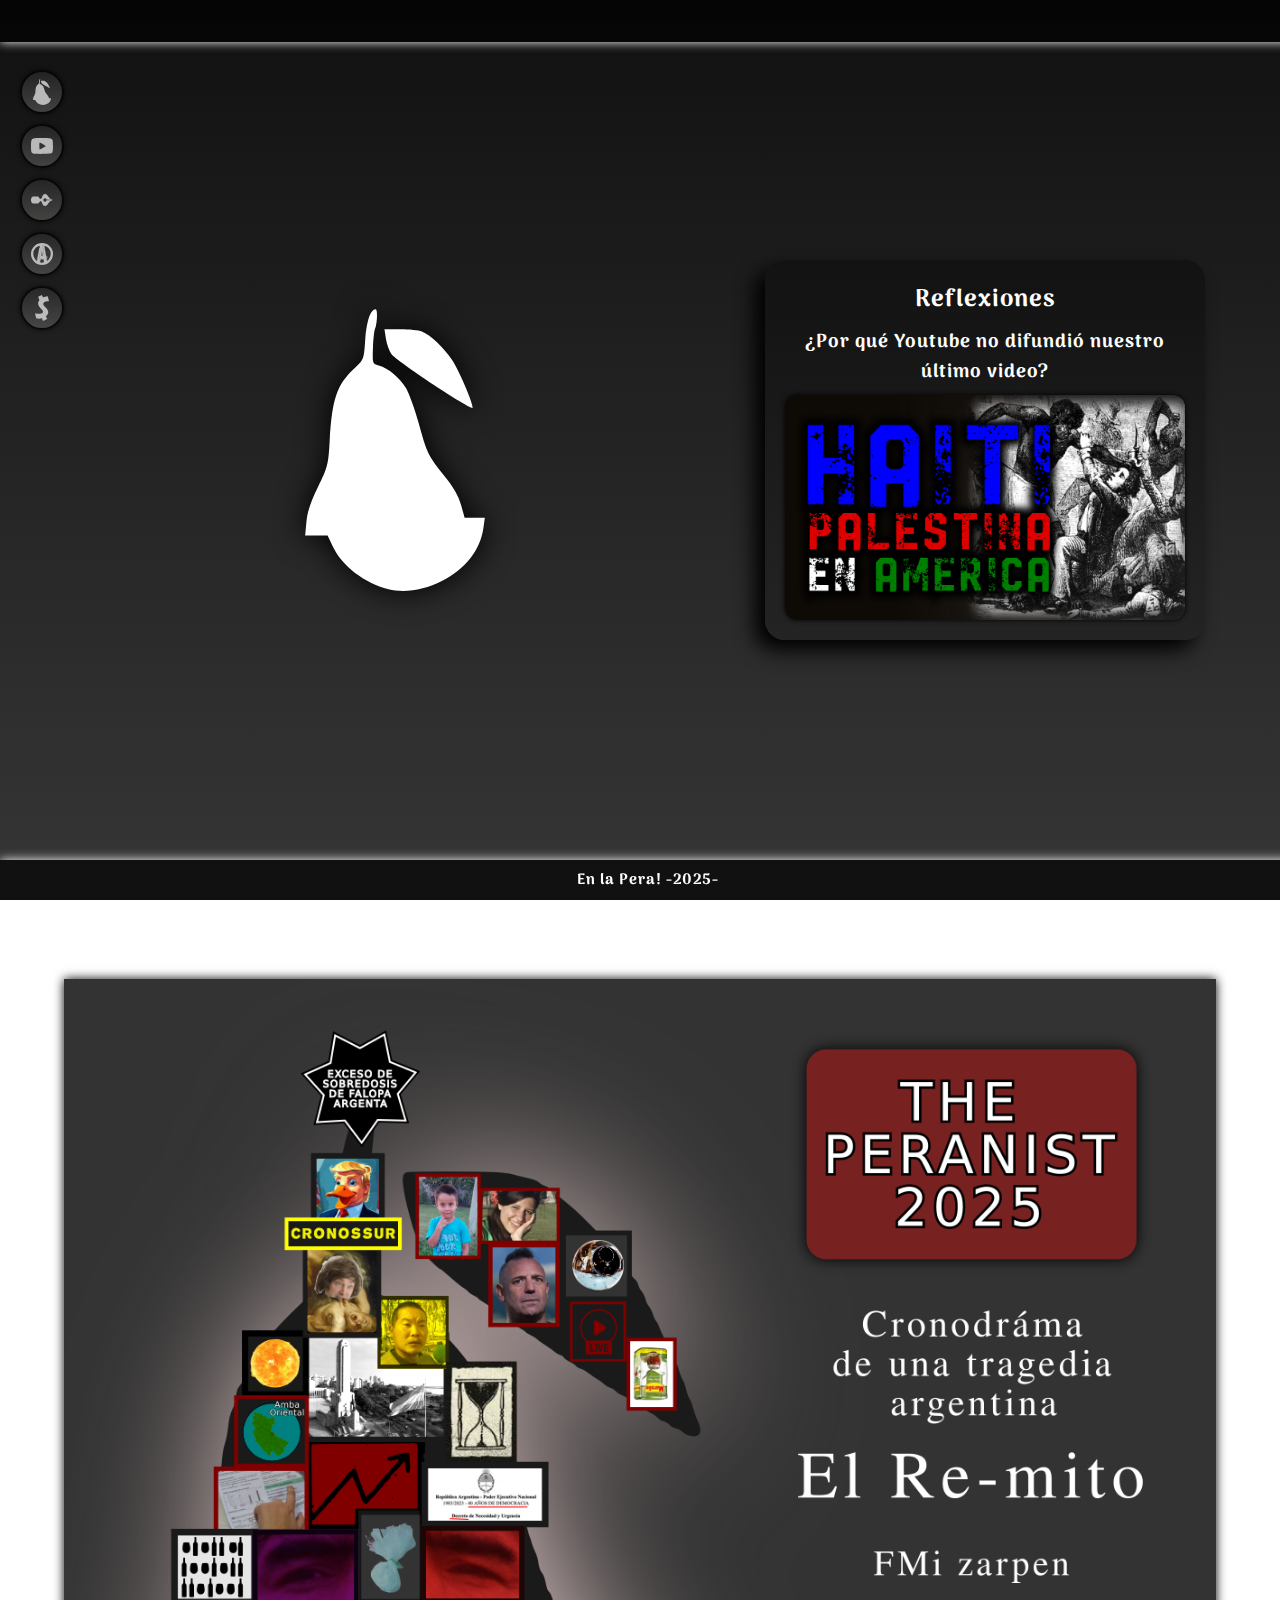
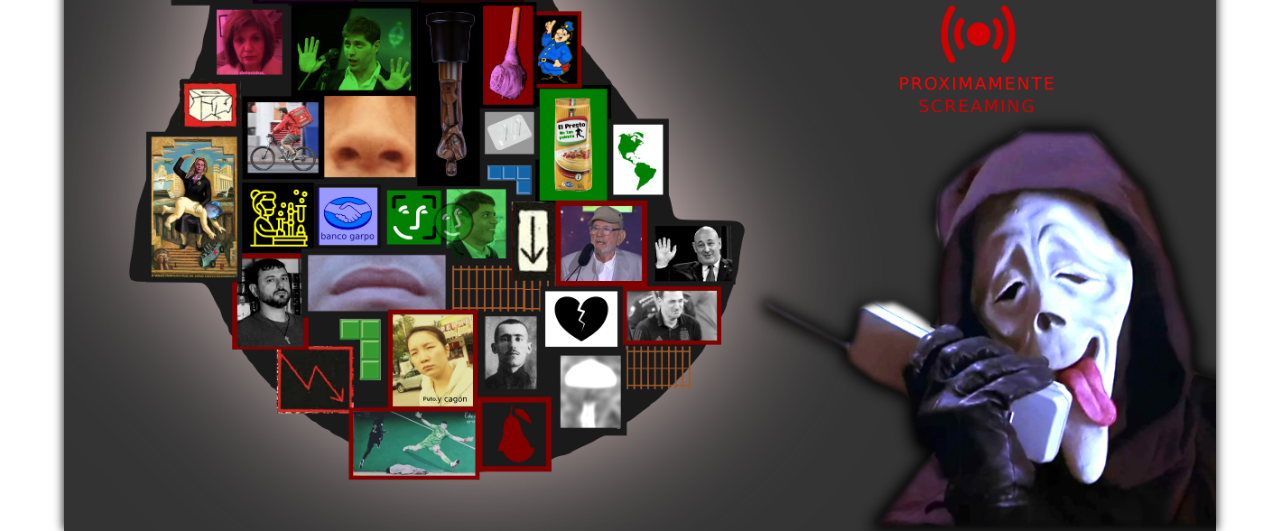
==== index.html @ 83a39190 "Add files via upload" ====
<!DOCTYPE html>
<html lang="es">
<head>
    <meta http-equiv="Content-Type" content="text/html; charset=utf-8"/>
    <meta name="viewport" content="width=device-width, initial-scale=1.0">
    <meta http-equiv="Content-Language" content="es">
    <meta name="description" content="¡100% Natural y popular!">
    <meta property="og:title" content="En la Pera!"/>
    <meta property="og:url" content="https://bienenlapera.github.io" />
    <meta property="og:description" content="Sitio web de En la Pera. ¡Sin glifosato, ni fentanilo!">
    <meta property="og:image" content="ogimage.png">
    <meta property="og:image:width" content="530">
    <meta property="og:image:height" content="249">
    <meta property="og:image:type" content="image/png">
    <meta property="og:locale" content="es_ES" />
    <meta property="og:type" content="website">
    <meta property="og:url" content="https://bienenlapera.github.io">
    <title>En la Pera!</title>
    <link rel="stylesheet" href="style.css">
    <link rel="stylesheet"  href="https://fonts.googleapis.com/css?family=Arima">
    <link rel="icon" type="image/x-icon" href="iconos/path4.png">
    <link rel="canonical" href="https://bienenlapera.github.io">
    <link rel="stylesheet" href="https://cdnjs.cloudflare.com/ajax/libs/font-awesome/6.4.2/css/all.min.css" integrity="sha512-z3gLpd7yknf1YoNbCzqRKc4qyor8gaKU1qmn+CShxbuBusANI9QpRohGBreCFkKxLhei6S9CQXFEbbKuqLg0DA==" crossorigin="anonymous" referrerpolicy="no-referrer" />

</head>
<body>

    <!-- Marquesina -->
    <header>
        <div class="mensaje marquee">
            <h1>Noticias tristópicas: 800.000 personas en la Marcha Antifascista y no hubo disturbios. || En cualquier momento vuelve la nube de mosquitos</h1>
        </div>
    </header>

    <!-- Botonera -->
    <aside>
        <ul id="botonera">
            <li class="hover-negro" id="somos" onclick="displayInfo('somos')">
                <img class="icono" src="/iconos/logo_pera.svg" alt="">
                <!-- <i class="fa-solid fa-users"></i> -->         
            </li>
            <li class="hover-rojo" id="prod" onclick="displayInfo('prod')">
                <img class="icono" src="/iconos/logo_tube.svg" alt=""> <!--bag-shopping-->
            </li>
            <a href="/"><li class="hover-ama" id="escritos" onclick="displayInfo('escritos')">
                <img class="icono" src="/iconos/logo_reflexiones.svg" alt="">
            </li></a>
            <li class="hover-gris" id="archivo" onclick="displayInfo('archivo')">
                <img class="icono" src="iconos/archivo.svg" alt="">
            </li>
            <a   target="_blank" href=""><li class="hover-verde" id="what">
                <img class="icono" src="iconos/logo_plata.svg" alt="">
            </li></a>
        </ul>
    </aside>

    <!-- Modal -->

    <main>
        <div id="modal" class="modal">
            <div class="modal-content">
                <span id="klose">×</span>
                
                <!-- Quiénes somos -->
                
                <div id="texto-somos" class="display-none texto-somos" >
                    <h2>¡Natural y popular!</h2>
                    <h4><em class="modal-cursiva">Sin glifosato ni fentanilo</em></h4>
                    <div class="parrafo-somos">
                        <img src="imagenes/zamba.svg" alt="Logo de En la Pera!">
                        <p>Desde alguna esquina del AMBA Oriental levantamos la voz crítica y descasera contra la dictadura del algoritmo de Youtube. Con filosos análisis nos disponemos a volcar nuestros debates callejeros en videos que buscan cavar una nueva trichera esta batalla cultural. Con la inestimable financiación de los supermecados chinos y participación de expertos en cada materia. ¡Colaborá con nosotros difundiendo! Y si podés ¡Criptobirras! </p>
                    </div>
                </div>

                <!-- Archivo de Memes -->
                <div id="galeria-memes" class="display-none" >
                    <h2>Archivo de Memes</h2>
                    <h4><em class="modal-cursiva">Financiado y supervisado por los Supermercados chinos</em></h4>
                    <div class="galería-memes">
                        <div><img src="/memes/FB_IMG_16783033327127112.jpg" alt="">
                        <p>Terrible</p>
                    </div>
                        
                        <div><img src="/memes/FB_IMG_16801403020776440.jpg" alt=""><p>420</p></div>
                        <div><img src="/memes/FB_IMG_16808071335122576.jpg" alt=""><p>Mercado laboral</p></div>
                        <div><img src="/memes/FB_IMG_16815701877174217.jpg" alt=""><p>Woody</p></div>
                        <div><img src="/memes/FB_IMG_16817405390788332.jpg" alt=""><p>Obvio papá!</p></div>
                        <div><img src="/memes/FB_IMG_16826146755276324.jpg" alt=""><p>Netflix y Kanye West</p></div>
                        <div><img src="/memes/FB_IMG_16861523366844994.jpg" alt=""><p>Comunicación asertiva</p></div>
                        <div><img src="/memes/FB_IMG_16799451509885658.jpg" alt="">
                            <p>Deporte olímpico</p></div>
                        <div><img src="/memes/FB_IMG_16861871354349328.jpg" alt=""><p>Amsiedad</p></div>
                        <div><img src="/memes/FB_IMG_16866107688948614.jpg" alt=""><p>Ojo ahí!</p></div>
                        <div><img src="/memes/FB_IMG_16867716894459281.jpg" alt=""><p>Ecología</p></div>
                        <div><img src="/memes/FB_IMG_16868698888429099.jpg" alt=""><p>No veo lógicas en su falla</p></div>
                        <div><img src="/memes/FB_IMG_16887442458417582.jpg" alt=""><p>Fitness</p></div>
                        <div><img src="/memes/FB_IMG_16908204315250835.jpg" alt=""><p>Para vos!</p></div>
                        <div><img src="/memes/FB_IMG_16919619762624079.jpg" alt=""><p>Filosofía</p></div>
                        <div><img src="/memes/FB_IMG_16952262361941276.jpg" alt=""><p>Especulación bíblica</p></div>
                        <div><img src="/memes/FB_IMG_16984276064080601.jpg" alt=""><p>Académico</p></div>
                        <div><img src="/memes/FB_IMG_16987384917684734.jpg" alt=""><p>Así hicimos la página</p></div>
                        <div><img src="/memes/FB_IMG_16988671342470870.jpg" alt=""><p>Modas</p></div>
                        <div><img src="/memes/FB_IMG_17014865468574116.jpg" alt=""><p>Contracara</p></div>
                    </div>
                </div>

                <!-- Productos -->

                <div id="slider" class="display-none">
                    <h2 class="titulo-prod" >Estos son nuestros videos*</h2>
                    <h3 style="text-align: right; font-size: 12px; padding-bottom: 5px; color: black;">*100% Natural y popular. Sin glifosato ni fentanilo.</h3>
                    <div class="slider-container respo" >
                        <div class="slider">
                                <div class="slider-prod">
                                    <a href="https://youtu.be/7B8zUMVMdjI" target="_blank"><img class="slider-img" src="imagenes/fdf.png" alt=""></a>
                                    <h4>Tristopía</h4>
                                    <h5><b>18' Año: 2024</b> Por: El Conurbanauta</h5>
                                </div>
                                <div class="slider-prod">
                                    <a href="https://youtu.be/FP22KB7-9RA" target="_blank"><img class="slider-img" src="imagenes/MIANA2.png" alt="Duelo de Fachos"></a>
                                    <h4>Cuneo Vs Tenembaum: Duelo de Fachos</h4>
                                    <h5><b>Documental:</b> 50' aprox.</h5>
                                </div>
                                <div class="slider-prod">
                                    <a href="https://youtu.be/s9ssTO1S3cU" target="_blank"><img class="slider-img" src="imagenes/miniatura_after.svg" alt="Libertarios y propietarianos"></a>
                                    <h4>Libertarios y propietarianos</h4>
                                    <h5><b>Batalla cultural:</b> 5' aprox.</h5>
                                </div>

                                <div class="slider-prod">
                                    <a href="https://youtu.be/aiLz71CSgZY" target="_blank"><img class="slider-img" src="imagenes/miniaturas1.png" alt="Norman Whisky y el colonialismo argentino"></a>
                                    <h4>Norman Whisky y el colonialismo argentino</h4>
                                    <h5><b>Análisis:</b> 20' aprox.</h5>
                                </div>
                                <div class="slider-prod">
                                    <a href="https://youtu.be/ek5M36dEO48" target="_blank"><img class="slider-img" src="imagenes/miniatuxra1.png" alt="La Selección Comercial de Fútbol"></a>
                                    <h4>Criticamos a la Selección Comercial y nos tiraron con de todo</h4>
                                    <h5><b>Crítica:</b>Como 15'.
                                    </h5>
                                </div>
                                <a href="https://www.youtube.com/@bienenlapera/videos" target="_blank"><div class="slider-prod ver-mas">
                                    <img src="/iconos/logo_tube.svg" alt="">
                                </div></a>
                            </div>
                    </div>
                </div>
            </div>
        </div>    
    </main>

    <!-- Fin del Modal-->
    <!-- Marquee -->

    <!--Fin del Marquee-->
    <section>
        <div class="logo" id="logo">
            <img src="iconos/logoides.svg" alt="">
        </div>
    <!--  Formulario   -->
        <div class="div-reflex">
            <h2>Reflexiones</h2>
            <h3>¿Por qué Youtube no difundió nuestro último video?</h2>
            <img src="miniaturas/haiti.png" alt="">
            </div>
    <!-- Fin Formulario -->
    </section>

    <article>
        <h2>Predicciones</h2>
        <img src="imagenes/zrpen.png" alt="">
    </article>

    <footer>
        <h2>En la Pera! <b> -2025-</b></h2>
    </footer>
    <script src="scripts.js"></script>
</body>
</html>
---- style.css ----
html * {
    margin: 0px;
    padding: 0px;
    font-family: 'Arima', monospace, serif;
    letter-spacing: 1px;
    
}

body{
    background: linear-gradient(#111,rgb(54, 54, 54));
    background-attachment: fixed ;   
    overflow-x: hidden;
    box-sizing: border-box;
    font-family: monospace;
    width: 100%;
    max-width: 100dvw;
    overflow-x: hidden;
}

header, footer {
    position: fixed;
    text-align: center;
    
    width: 100%;
    font-size: 10px;
    background: rgba(0, 0, 0, 0.678);
    color: white;
    z-index: 20;
    padding: 8px;
    display: flex;
    align-items: center;
    justify-content: center;
    box-shadow: 0 0 10px;
    overflow-x: hidden;
}

header {
    top: 0;
    font-size: .5rem;
}

footer {
  display: flex;
  bottom: 0;
  width: 100%;
}

section {
    display: flex;
    flex-direction: row;
    justify-content: center;
    align-items: center;
    flex-wrap: wrap;
    gap: 50px;
    height: 100dvh;
}
section>div{
    width: 50%;
}

.mensaje {
    max-width: 95%;
}

.mensaje >h1 {
    animation: marquesina 2s linear infinite;

}

.marquee {
    width: 100%;
    overflow: hidden;
    white-space: nowrap;
    box-sizing: border-box;
  }
  
  .marquee h1 {
    display: inline-block;
    padding-left: 100%;
    animation: marquee 15s linear infinite;
  }
  
  @keyframes marquee {
    0% {
      transform: translate(0, 0);
    }
    100% {
      transform: translate(-100%, 0);
    }
  }


.logo {
    transform: scale(.85);
    justify-content: center;
    align-items: center;
    display: flex;
}


.logo > img {
    width: 300px;
}

.div-reflex {
    background: linear-gradient(#111111e0,#222222d0) ;
    border-radius: 20px;
    padding: 20px;
    display: flex;
    flex-direction: column;
    gap: 8px;
    max-width: 400px;
    height: fit-content; 
    box-shadow: -10px 10px 20px black;
    img{
        border-radius: 12px;
        box-shadow: 0 0 5px;
    }
}

.div-reflex > h2,h3 {
    display: block;
    color: rgb(255, 255, 255);
    text-align: center;
}
.div-reflex > p {
    display: block;
    color: white;
}

@keyframes marquesina {
    0% { left: 0; }
    100% { left: -100%; }  
}

.mensaje-error {
    color: rgb(243, 241, 241);
    display: flex;
    align-items: center;
    justify-content: space-around;
    font-size: 2rem;
    text-align: center;
    margin-top: 20px;
    font-family: 'Arima', serif;
}

aside {
    z-index: 99999!important;
    padding: 20px;
    position: fixed;
    top: 50px;
}

ul{
    display: flex;
    flex-direction: column;
    gap: 10px;
}

li {
    width: 40px;
    height: 40px;
    border-radius: 50%;
    display: flex;
    justify-content: center;
    align-items: center;
    border: 2px solid black;
    color: black;
    cursor: pointer;
    opacity: .7;
    box-shadow: 0 0 5px;
    background: linear-gradient(#3738379d,#777775a4);
    text-decoration: none;   
    list-style: none;
   /*  background-color: #ffee00bb; */
}

.hover-rojo:hover{
    background-color: red;
}
.hover-ama:hover{
    background-color: yellow;
}
.hover-negro:hover{
    background-color: rgb(36, 1, 1);
}
.hover-gris:hover{
    background-color: rgb(99, 0, 99);
    opacity: 1;
}
.hover-verde:hover{
    background-color: green;
} 

.icono{
    max-width: 22px;
    max-height: 27px;
}
a {
    text-decoration:none;
}

.fa-whatsapp {
    transform: scale(1.3)!important;
    color: black;
    font-weight: bolder;

}

li:hover::after {
    content: attr(data-content);
    position: absolute;
    background-color: #454946;
    border-radius: 5px;
    text-align: center;
    font-size: 10px;
    left:50px;
    padding: 4px;
    box-shadow: 0 0 8px black;
    display: flex;
    animation: slidein 1s linear;
} 

li:hover, li:hover > .fa-whatsapp {
    color: white;
    transform: scale(1.1);
    transition: .5s;
    border-color: white;
    opacity: 1;
}

li:active {
    transform: scale(.9);
}


.modal {
    display: none;
    position: fixed;
    z-index: 999999999999!important;
    left: 0;
    top: 0;
    width: 100%;
    height: 100%;
    overflow:hidden;
    /* background-color: rgba(32, 2, 2, 0.575); */
    justify-content: center;
    align-items: center;
}

.modal-content {
    display: flex;
    flex-direction: column;
    background-color: #bbadad;
    padding: 26px;
    border: 1px solid #888;
    border-radius: 20px;
    box-shadow: 0 0 10px;
    width: 85%;
    z-index: 999;
    overflow: auto;
    max-height: 90%;
}

.modal-cursiva{
    margin-block: 10px;
}

.texto-somos{
    display:flex;
    justify-content: center;
    align-items: center;
    flex-direction: column;
    gap: 20px;
    }

.parrafo-somos{
    display: flex;
    flex-direction: row;
    flex-wrap: wrap;
    justify-content: center;
    align-items: center;
    gap: 20px;
}

.parrafo-somos p{
    width: 80%;
    text-align: justify;
    margin-top: 10px;
}

.parrafo-somos img{
    max-width: 180px;
    
}


.galería-memes{
    display: grid;
    grid-template-columns: repeat(
        auto-fit,
        minmax(250px, 1fr)
        );
    gap: 32px;
    padding: 20px;
    align-items: center;
}


.galería-memes > div{
    border-radius: 8px;
    background-color: rgba(82, 78, 78, 0.651);
    display:flex;
    flex-direction: column;
    gap: 8px;
    p{
        padding: 8px;
        font-size: small;
    }
    img{
        width: 100%;
        height: auto;
        box-shadow: 0 0 8px black;
    }
}

article{
  display: flex;
  flex-direction: column;
  justify-content: center;
  align-items: center;
  h2{
    color: white;
    padding: 20px;
  }
  img{
    width: 90%;
    
    box-shadow: 0 0 10px;
  }
}




.modal-content div h2 {
    text-align: center;
}

.modal-content div h4 {
    text-align: center;  
}

.modal-content span{
    color: #313131;
    font-size: 28px;
    font-weight: bold;
    text-align: right;    
    position: absolute;
    display: flex;
    justify-content: flex-end;
    left: 90%;
}

.modal-content span:hover,
.modal-content span:focus {
    color: rgb(219, 15, 15);
    text-decoration: none;
    transition: .6s;
    cursor: pointer;
    transform: scale(2);
}
.display-none{
    display: none;
}

.mostrar-modal {
    display: flex;
    animation: slidein .5s linear;
}

@keyframes slidein {
    0% {
    opacity: 0;
    }

    100% {
    opacity: 1;
    }
}

/* SLIDER PRODUCTOS*/




.titulo-prod{
    padding: 20px;
}

.slider-container {
    display: flex;
    justify-content: center;
    align-items: center;
    flex-direction: column;
    flex-wrap: wrap;
}

.slider-prod{
    display: block;
text-align: center;
padding: 10px;
img{
    margin: auto;
}
}

.slider-prod > h5{
    font-size: 12px;
    color: #222;
    text-align: left;
    position: relative;
    max-width: 300px;
    display: flex;
    justify-content: center; 
}

.slider-prod >h5>b{
    float: left;
}


.slider-img {
    border-radius: 8px;
    width: 100%;
    height: auto;
    box-shadow: 0 0 8px black;
}

.slider{
    display: grid;
    grid-template-columns: repeat(
        auto-fit,
        minmax(250px, 1fr)
        );
    gap: 32px;
}


.ver-mas{
    cursor: pointer;
    display: flex;
    justify-content: center;
    align-items: center;
    border: #111 solid 2px;
    transition: .3s;
    width: 100%;
    height: 100%;
    border-radius: 10px;
    background-color: #111111ea;
}

.ver-mas:hover{
    transition: .3s;
    width: 100%;
    display: flex;
    flex-direction: column;
    justify-content: center;
    align-items: center;
    outline: solid 5px red;
    
}

.ver-mas:hover::after{
    content: '¡Ver todos en Youtube!';
    color: white;
    padding-top: 10px;
}

.slider > div {
    transition: all 2s;
}

.slider-img:hover {
    cursor:pointer;
    outline: 5px solid red;
    transition: .1s; 
}

.slider-img:active {
    opacity: 1;
    filter: contrast(130%);
}

.respo {
    display: flex;
    width: 100%;
    overflow: auto; 
}


@keyframes scroll {
    from {
        opacity: 0;
        transform:scale(25%);
        
    }
    to {
    opacity: 1;
    transform:scale(100%);
    
    }
}   
/* Works on Firefox */

/* Works on Chrome, Edge, and Safari */
.respo::-webkit-scrollbar {
    width: 8px;
}

.respo::-webkit-scrollbar-track {
    background: rgba(255, 255, 255, 0.466);
    height: 5px;
    box-shadow: 0 0 10 black;
}

.respo::-webkit-scrollbar-thumb {
    background-color: #20c000a4;
    border-radius: 20px;
    border: 3px solid rgba(225, 228, 28, 0.822);
    box-shadow: 0 0 10px white;
    height: 5px;
}

@media screen and (max-width: 350px) {
    .modal {
        max-width: 100%;
        display: flex;
    }

    .logo {
    transform: scale(.7);
    }
}


@media screen and (max-width: 799px) {
    section {
        margin: 30px;
        margin-top:80px;
        margin-bottom: 60px;
        height: unset;
    }
    
}
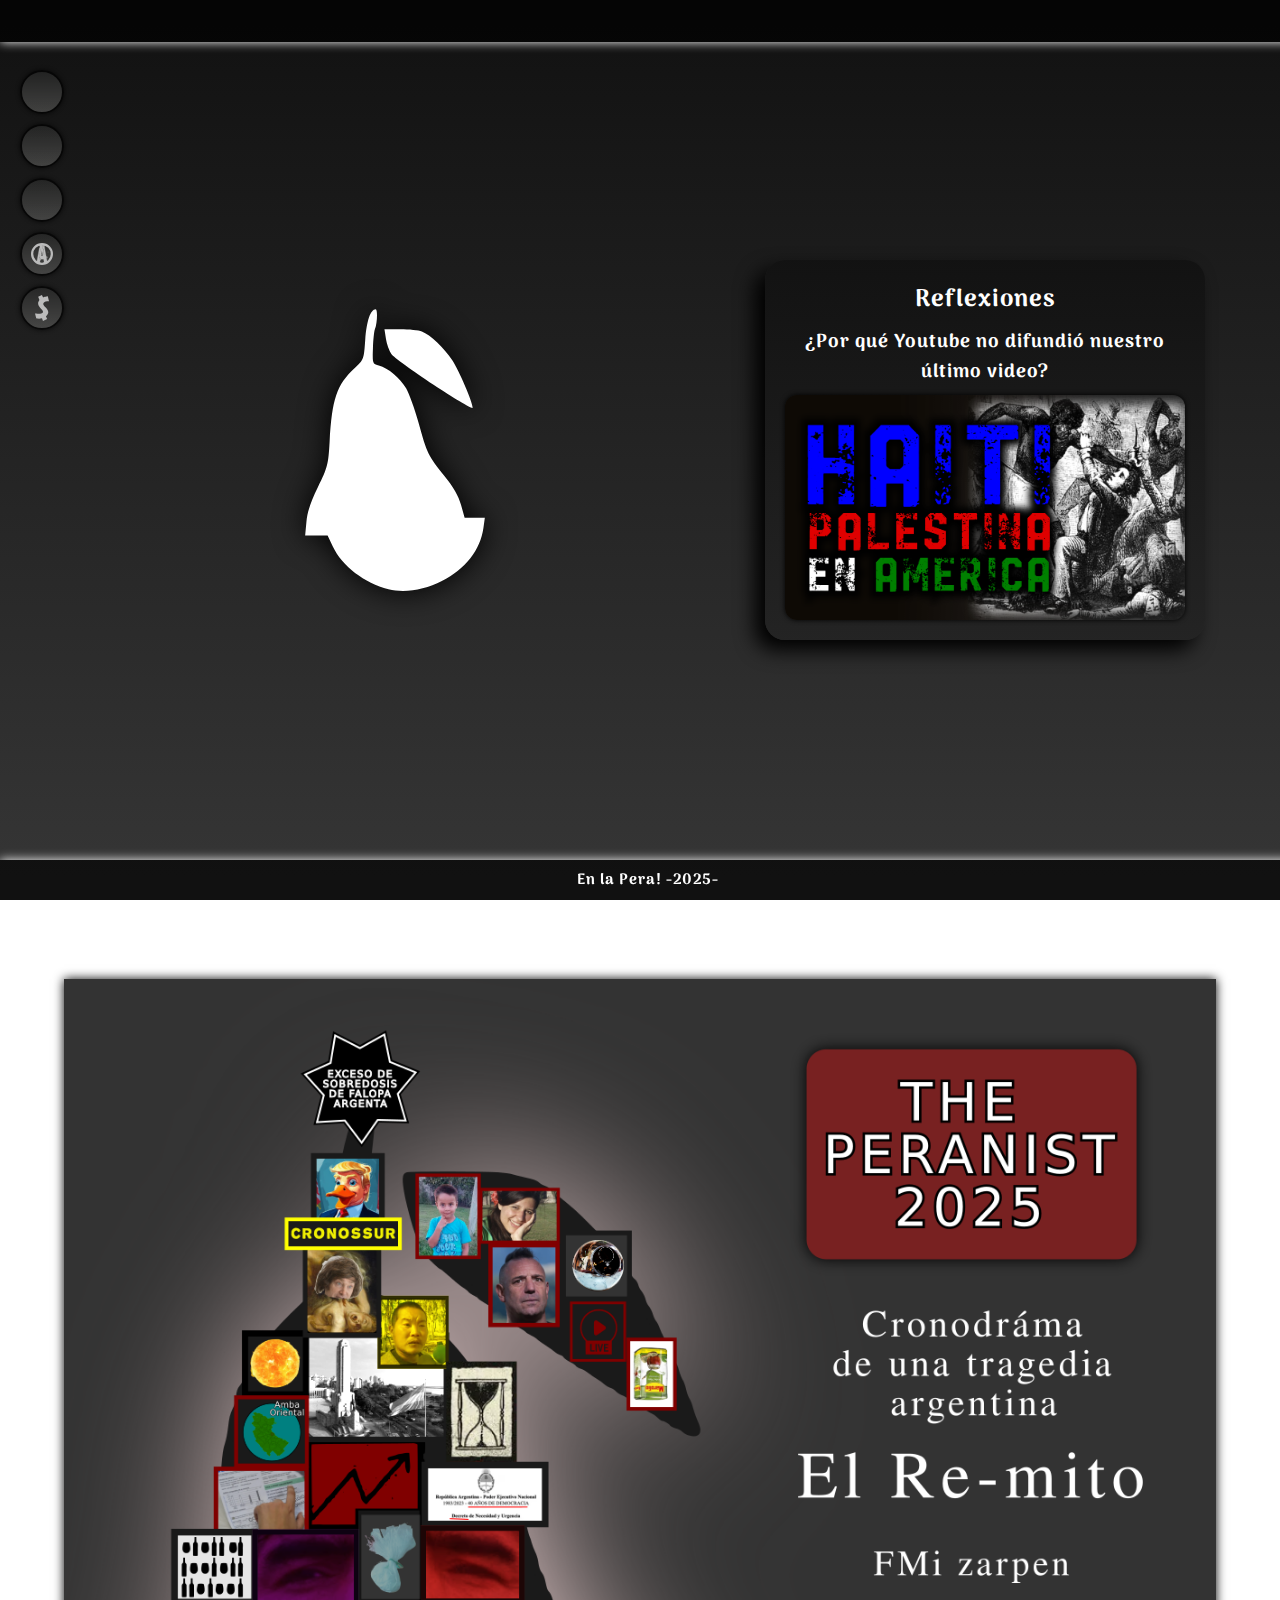
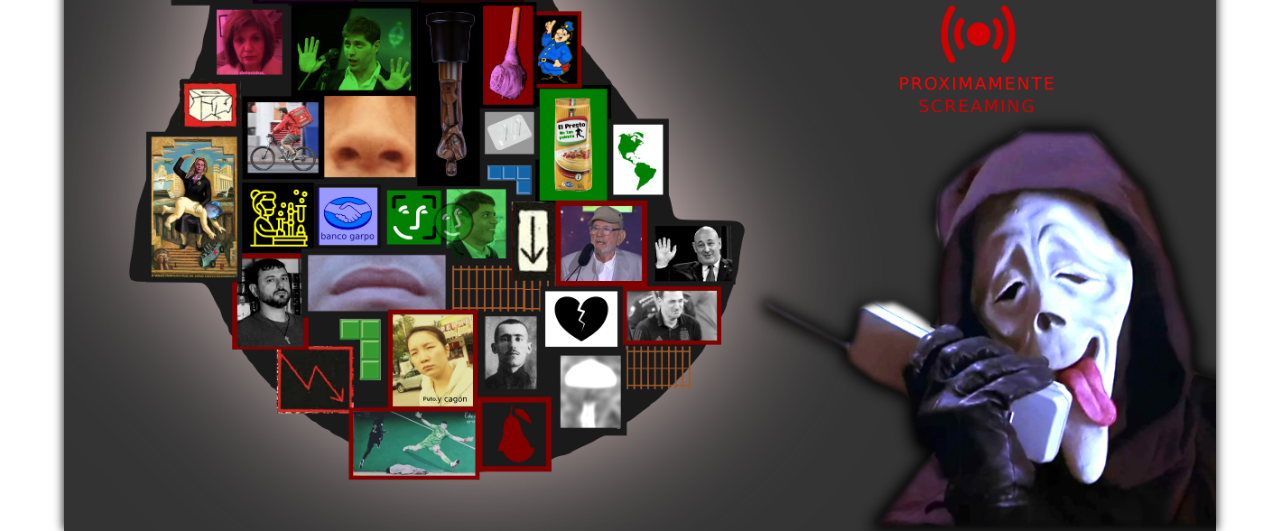
==== commit 4ded8c30: "Update index.html" ====
--- a/index.html
+++ b/index.html
@@ -6,7 +6,7 @@
     <meta http-equiv="Content-Language" content="es">
     <meta name="description" content="¡100% Natural y popular!">
     <meta property="og:title" content="En la Pera!"/>
-    <meta property="og:url" content="https://bienenlapera.github.io" />
+    <meta property="og:url" content="https://bienenlapera.github.io/bienenlapera/" />
     <meta property="og:description" content="Sitio web de En la Pera. ¡Sin glifosato, ni fentanilo!">
     <meta property="og:image" content="ogimage.png">
     <meta property="og:image:width" content="530">
@@ -14,14 +14,12 @@
     <meta property="og:image:type" content="image/png">
     <meta property="og:locale" content="es_ES" />
     <meta property="og:type" content="website">
-    <meta property="og:url" content="https://bienenlapera.github.io">
+    <meta property="og:url" content="https://bienenlapera.github.io/bienenlapera/">
     <title>En la Pera!</title>
     <link rel="stylesheet" href="style.css">
     <link rel="stylesheet"  href="https://fonts.googleapis.com/css?family=Arima">
     <link rel="icon" type="image/x-icon" href="iconos/path4.png">
-    <link rel="canonical" href="https://bienenlapera.github.io">
-    <link rel="stylesheet" href="https://cdnjs.cloudflare.com/ajax/libs/font-awesome/6.4.2/css/all.min.css" integrity="sha512-z3gLpd7yknf1YoNbCzqRKc4qyor8gaKU1qmn+CShxbuBusANI9QpRohGBreCFkKxLhei6S9CQXFEbbKuqLg0DA==" crossorigin="anonymous" referrerpolicy="no-referrer" />
-
+    <link rel="canonical" href="https://bienenlapera.github.io/bienenlapera/">
 </head>
 <body>
 
@@ -36,19 +34,19 @@
     <aside>
         <ul id="botonera">
             <li class="hover-negro" id="somos" onclick="displayInfo('somos')">
-                <img class="icono" src="/iconos/logo_pera.svg" alt="">
+                <img class="icono" src="/iconos/logo_pera.png" alt="">
                 <!-- <i class="fa-solid fa-users"></i> -->         
             </li>
             <li class="hover-rojo" id="prod" onclick="displayInfo('prod')">
-                <img class="icono" src="/iconos/logo_tube.svg" alt=""> <!--bag-shopping-->
+                <img class="icono" src="/iconos/logo_tube.png" alt=""> <!--bag-shopping-->
             </li>
             <a href="/"><li class="hover-ama" id="escritos" onclick="displayInfo('escritos')">
-                <img class="icono" src="/iconos/logo_reflexiones.svg" alt="">
+                <img class="icono" src="/iconos/logo_reflexiones.png" alt="">
             </li></a>
             <li class="hover-gris" id="archivo" onclick="displayInfo('archivo')">
                 <img class="icono" src="iconos/archivo.svg" alt="">
             </li>
-            <a   target="_blank" href=""><li class="hover-verde" id="what">
+            <a target="_blank" href="/"><li class="hover-verde" id="what">
                 <img class="icono" src="iconos/logo_plata.svg" alt="">
             </li></a>
         </ul>
@@ -175,4 +173,4 @@
     </footer>
     <script src="scripts.js"></script>
 </body>
-</html>+</html>
